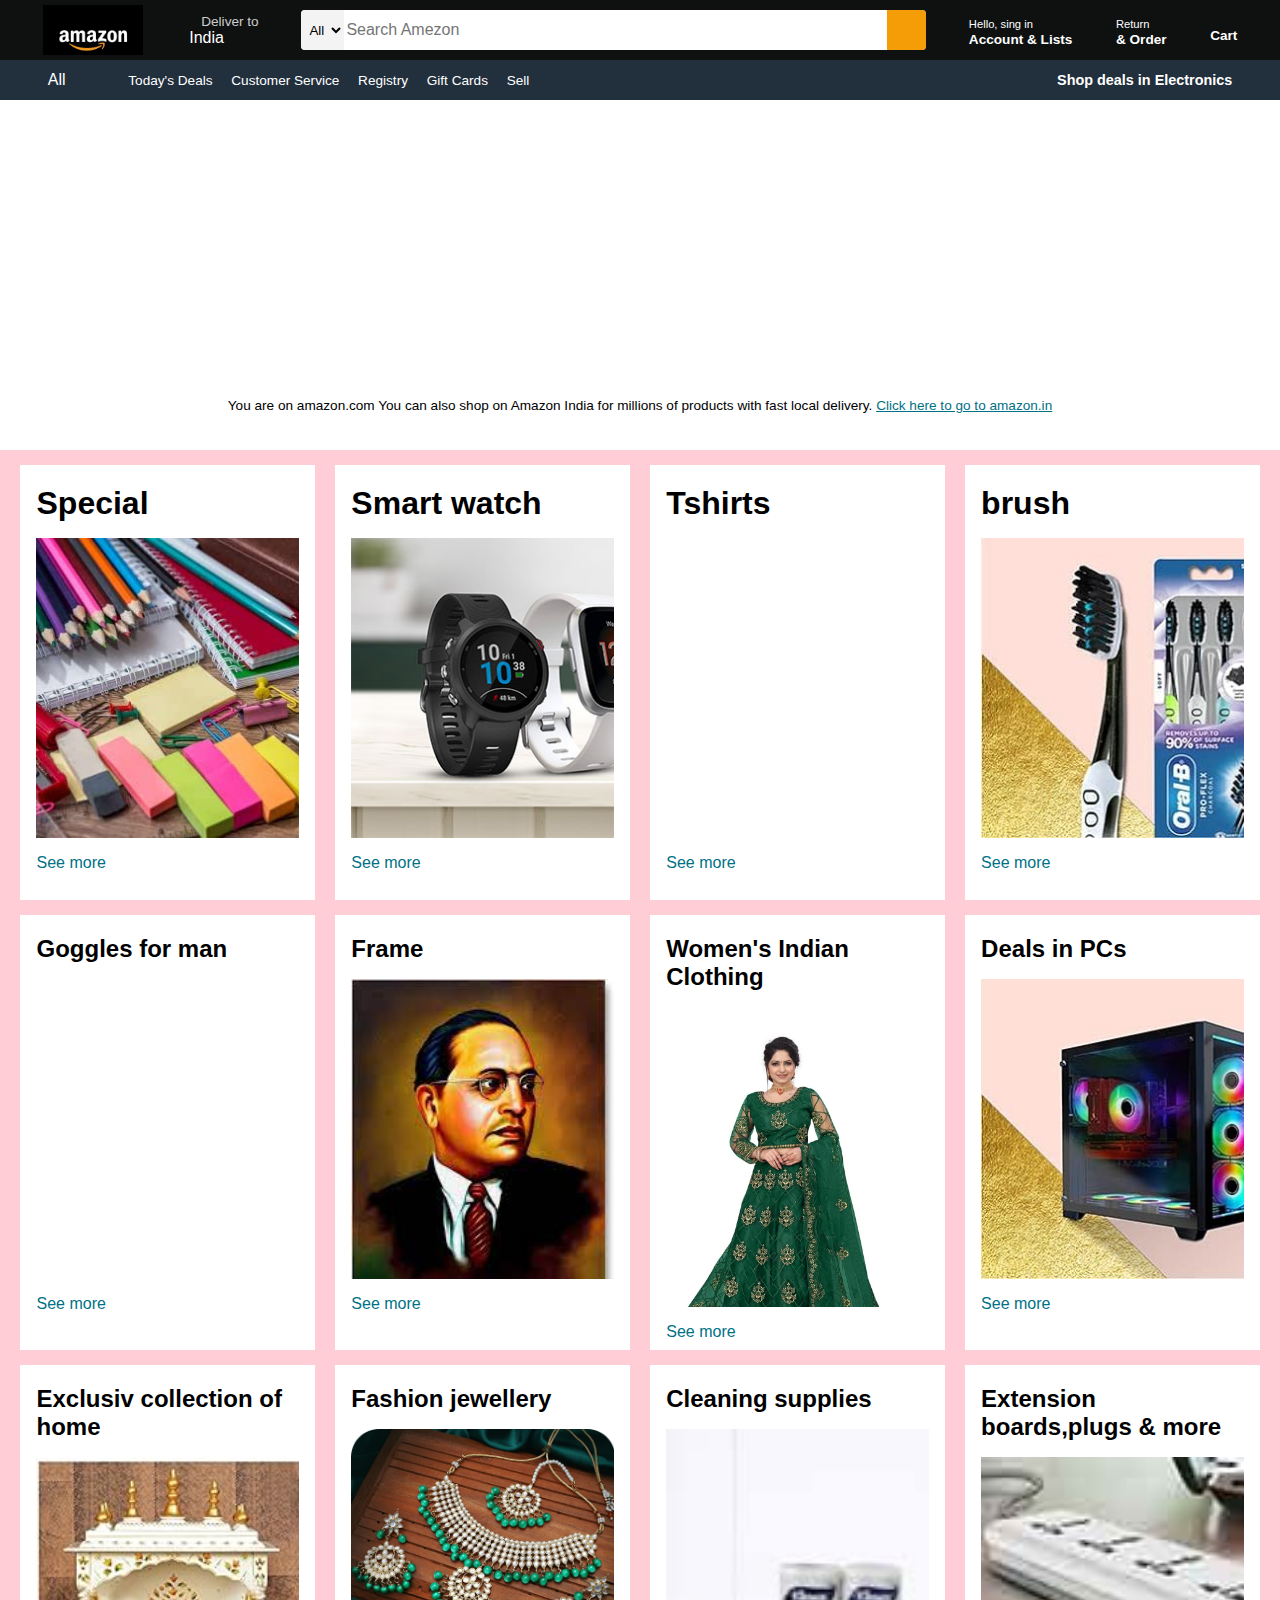
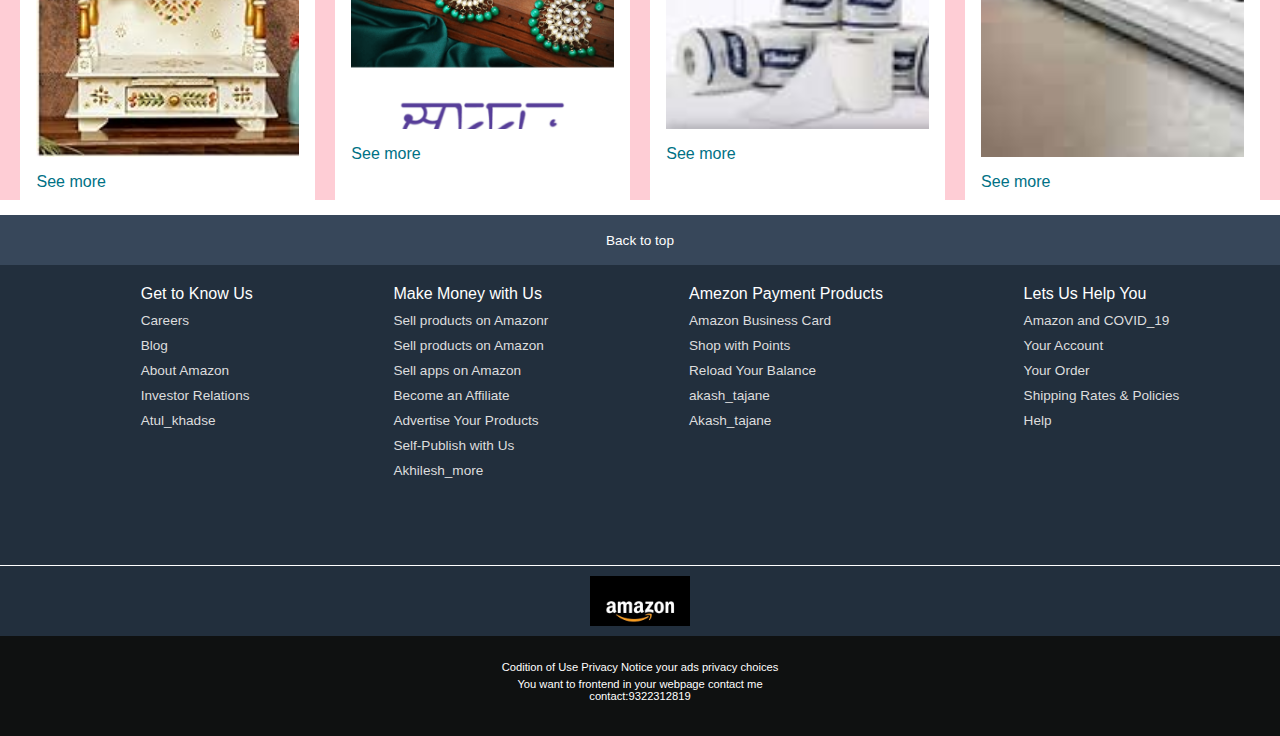
==== projects/project.html @ 0ced5af3 "Add Initial file" ====
<!DOCTYPE html>
<html lang="en">

<head>
    <meta charset="UTF-8">
    <meta http-equiv="X-UA-Compatible" content="IE-edge">
    <meta name="viewport" content="width=device-width, initial-scale=1.0">
    <title>amezon</title>
    <link rel="stylesheet" href="https://cdnjs.cloudflare.com/ajax/libs/font-awesome/6.5.1/css/all.min.css"
        integrity="sha512-DTOQO9RWCH3ppGqcWaEA1BIZOC6xxalwEsw9c2QQeAIftl+Vegovlnee1c9QX4TctnWMn13TZye+giMm8e2LwA=="
        crossorigin="anonymous" referrerpolicy="no-referrer" />
    <link rel="stylesheet" href="project.css">
</head>

<body>
    <header>
        <div class="navbar">
            <div class="nav_logo border">
                <div class="logo"></div>
            </div>



            <div class="nav_address border">
                <p class="add_first">Deliver to</p>
                <div class="add_icon">
                    <i class="fa-solid fa-location-dot"></i>
                    <p class="add_second">India</p>
                </div>
            </div>


            <div class="nav_search">
                <select class="search_select">
                    <option>All</option>
                </select>
                <input type="text" placeholder="Search Amezon " class="search_input">
                <div class="search_icon">
                    <i class="fa-solid fa-magnifying-glass"></i>
                </div>
            </div>



            <div class="nav_singin border">
                <p><span>Hello, sing in</span></p>
                <p class="nav_second">Account & Lists</p>
            </div>

            <div class="nav_return border">
                <p><span>Return</span></p>
                <p class="nav_second">& Order</p>
            </div>


            <div class="nav_cart border">
                <i class="fa-solid fa-cart-shopping"></i>
                Cart
            </div>




        </div>



        <div class="panel">
            <div class="panel_all">
                <i class="fa-solid fa-bars"></i>
                All
            </div>

<div class="panel_ops">
    <p>Today's Deals</p>
  <p>Customer Service</p>
    <p>Registry</p>
    <p>Gift Cards</p>
    <p>Sell</p>
</div>


<div class="panel_deals">
    Shop deals in Electronics
</div>

</div>


</header>


<div class="hero_section">

    <div class="hero_msg">
        <p>You are on amazon.com You can also shop on Amazon India for millions of products with fast local delivery. <a href="https://www.amazon.in/?ref=aisgw_intl_stripe_in">Click here to go to amazon.in</a></p>
    </div>
</div>


 <div class="shop_section">
    <div class=" box1 box">
      <div class="box_content">
        <h1>Special</h1>
        <div class="box_img" style="background-image: url('/media/box1.jpg');"></div>
       
        <p>See more</p>
      </div>
    </div>
    <div class=" box2 box">
        <div class="box_content">
            <h1>Smart watch</h1>
            <div class="box_img" style="background-image: url('/media/box2.jpg');"></div>
            <p>See more</p>
          </div>
    </div>
    <div class=" box3 box">
        <div class="box_content">
            <h1> Tshirts</h1>
            <div class="box_img" style="background-image: url('/media/box111.JPG');"></div>
            <p>See more</p>
          </div>
    </div>
    <div class=" box4 box">
        <div class="box_content">
            <h1>brush</h1>
            <div class="box_img" style="background-image: url('/media/box4.jpg');"></div>
            <p>See more</p>
          </div>
    </div>



    <div class=" box">
        <div class="box_content">
          <h2>Goggles for man </h2>
          <div class="box_img" style="background-image: url('/media/box5.JPG');"></div>
          <p>See more</p>
        </div>
      </div>
      <div class=" box">
          <div class="box_content">
              <h2>Frame </h2>
              <div class="box_img" style="background-image: url('/media/BRA.jpeg');"></div>
              <p>See more</p>
            </div>
      </div>
      <div class=" box">
          <div class="box_content">
              <h2> Women's Indian Clothing</h2>
              <div class="box_img" style="background-image: url('/media/bo11.jpg');"></div>
              <p>See more</p>
            </div>
      </div>
      <div class=" box">
          <div class="box_content">
              <h2>Deals in PCs</h2>
              <div class="box_img" style="background-image: url('/media/box8.jpg');"></div>
              <p>See more</p>
            </div>
      </div>





      <div class=" box">
        <div class="box_content">
          <h2>Exclusiv collection of home</h2>
          <div class="box_img" style="background-image: url('/media/box10.jpg');"></div>
          <p>See more</p>
        </div>
      </div>
      <div class=" box">
          <div class="box_content">
              <h2>Fashion jewellery </h2>
              <div class="box_img" style="background-image: url('/media/box12.png');"></div>
              <p>See more</p>
            </div>
      </div>
      <div class=" box">
          <div class="box_content">
              <h2>Cleaning supplies</h2>
              <div class="box_img" style="background-image: url('/media/box13.jpg');"></div>
              <p>See more</p>
            </div>
      </div>
      <div class=" box">
          <div class="box_content">
              <h2>Extension boards,plugs & more</h2>
              <div class="box_img" style="background-image: url('/media/box14.jpg');"></div>
              <p>See more</p>
            </div>
      </div>
       


    



</div>  


<footer>
    <div class="foot_panel1">Back  to top</div>


<div class="foot_panel2">
    <ul>
        <p>Get to Know Us</p>
        <a>Careers</a>
        <a>Blog</a>
        <a>About Amazon</a>
        <a>Investor Relations</a>
        <a>Atul_khadse</a>
    </ul>

    <ul>
        <p>Make Money with Us</p>
        <a>Sell products on Amazonr</a>
        <a>Sell products on Amazon</a>
        <a>Sell apps on Amazon</a>
        <a>Become an Affiliate</a>
        <a>Advertise Your Products</a>
        <a>Self-Publish with Us</a>
        <a>Akhilesh_more</a>
    </ul>

    <ul>
        <p>Amezon Payment Products</p>
        <a>Amazon Business Card</a>
        <a>Shop with Points</a>
        <a>Reload Your Balance</a>
        <a>akash_tajane</a>
        <a>Akash_tajane</a>
    </ul>

    <ul>
        <p>Lets Us Help You</p>
        <a>Amazon and COVID_19</a>
        <a>Your Account</a>
        <a>Your Order</a>
        <a>Shipping Rates & Policies</a>
        <a>Help</a>
    </ul>








</div>


<div class="foot_panel3">
    <div class="logo"></div>
</div>

<div class="foot_panel4">
    <div class="pages">
        <a>Codition of Use</a>
        <a>Privacy Notice</a>
        <a>your ads privacy choices</a>

    </div>

<div class="copyright">
    You want to frontend in your webpage contact me<br>
    contact:9322312819
</div>

</div>

</footer>

</body>

</html>
---- projects/project.css ----
*{
    margin:0;
    font-family:Arial;
    border:border-box;
}

.navbar{
    height:60px;
    background-color: #0f1111;
    color:white;
    display:flex;
    align-items:center;
    justify-content:space-evenly;
}

.nav_logo{
    height:50px;
    width:100px;
    
}

.logo{
    background-image:url(amazon_logo.png);
    background-size:cover;
    height:50px;
    width:100px;
  
}

.border{
    border:1px solid transparent;

}

.border:hover{
    border:1px solid white;
}

/* box2 */
.add_first{
    color:#cccccc;
    font-size:0.85rem;
    margin-left: 15px;
}
.add_second{
  font-size:1rem;
  margin-left:3px;
}

.add_icon{
    display:flex;
    align-items:center;
}


/* box3 */

.nav_search{
    display: flex;
    justify-content:space-evenly;
    background-color: pink;
    width:625px;
    height: 40px;
    border-radius: 4px;

}

.search_select{
    background-color: #f3f3f3;
    width: 50px;
    text-align:center;
    border-top-left-radius:4px;
    border-bottom-left-radius:4px;
    border:none;
}

.search_input{
    width:100%;
    font-size:1rem;
    border:none;
}

.search_icon{
    width:45px;
    display:flex;
    justify-content:center;
    align-items:center;
    font-size:1.2rem;
    background-color: rgb(245, 157, 6);
    border-top-right-radius:4px;
    border-bottom-right-radius:4px;
    color:#0f1111
    
}

.nav_search:hover{
    border:2px solid orange;
}


/* box4 */
span{
    font-size:0.7rem;

}

.nav_second{
    font-size:0.85rem;
    font-weight:700;
}



/* boxt5 */
.nav_cart i{
    font-size:30px;

}
.nav_cart{
    font-size:0.85rem;
    font-weight:700
}



/* panel */

.panel{
    height:40px;
    background-color: #222f3d;
    display:flex;
    color:white;
    align-items:center;
    justify-content:space-evenly;
}

.panel_ops p{
    display:inline;
    margin-left:15px;
}

.panel_ops{
    width:70%;
    font-size:0.85rem;
    
}


.panel_deals{
    font-size:0.9rem;
    font-weight: 700;
}



/* hero section */
.hero_section{
    background-image:url("hero.jpg");
    background-size:cover;
    height: 350px;
    display:flex;
    justify-content:center;
    align-items:flex-end;
}

.hero_msg{
    background-color: white;
    color:black;
    height:40px;
    display: flex;
    align-items:center;
    justify-content:center;
    font-size:0.85rem;
    width: 80%;
    margin-bottom:25px;
}

.hero_msg a{
    color:#007185;
}



/* box section */
.shop_section{
    display:flex;
    flex-wrap:wrap;
    justify-content:space-evenly;
    background-color:rgb(254, 205, 213);
}

.box{
    /* border:2px solid black; */
    height: 400px;
    width: 23%;
    background-color: white;
    padding:20px 0px 15px;
    margin-top:15px;
    
}




.box_img{
    height: 300px;
    background-size:cover ;
    margin-top:1rem;
    margin-bottom: 1rem;

}

.box_content{
    margin-left: 1rem;
    margin-right:1rem;
    
}

.box_content p{
    color:#007185;
}



/* footer */

footer{
    margin-top:15px;
}
.foot_panel1{
    background-color:#37475a ;
    color:white;
    height: 50px;
    display:flex;
    justify-content:center;
    align-items:center;
    font-size:0.85rem;
}
.foot_panel2{
    background-color: #222f3d;
    color:white;
    height:300px;
    display:flex;
    justify-content:space-evenly;
}


ul{
    margin-top:20px;
}

ul a{
    display:flex;
    font-size:0.85rem;
    margin-top:10px;
    color:#dddddd;
}


.foot_panel3{
    background-color: #222f3d;
    color:white;
    border-top:0.5px solid white;
    height: 70px;
    display:flex;
    justify-content:center;
    align-items:center;
    

}

.logo{
    background-image: url("amazon_logo.png");
    background-size: cover;
    height: 50px;
    width:100px;
    
}


.foot_panel4{
    background-color: #0f1111;
    color:white;
    height: 100px;

}

.pages{
    font-size:0.7rem;
    text-align:center;
    padding-top:25px
}

.copyright{
    font-size:0.7rem;
    text-align:center;
    padding-top:5px;
}
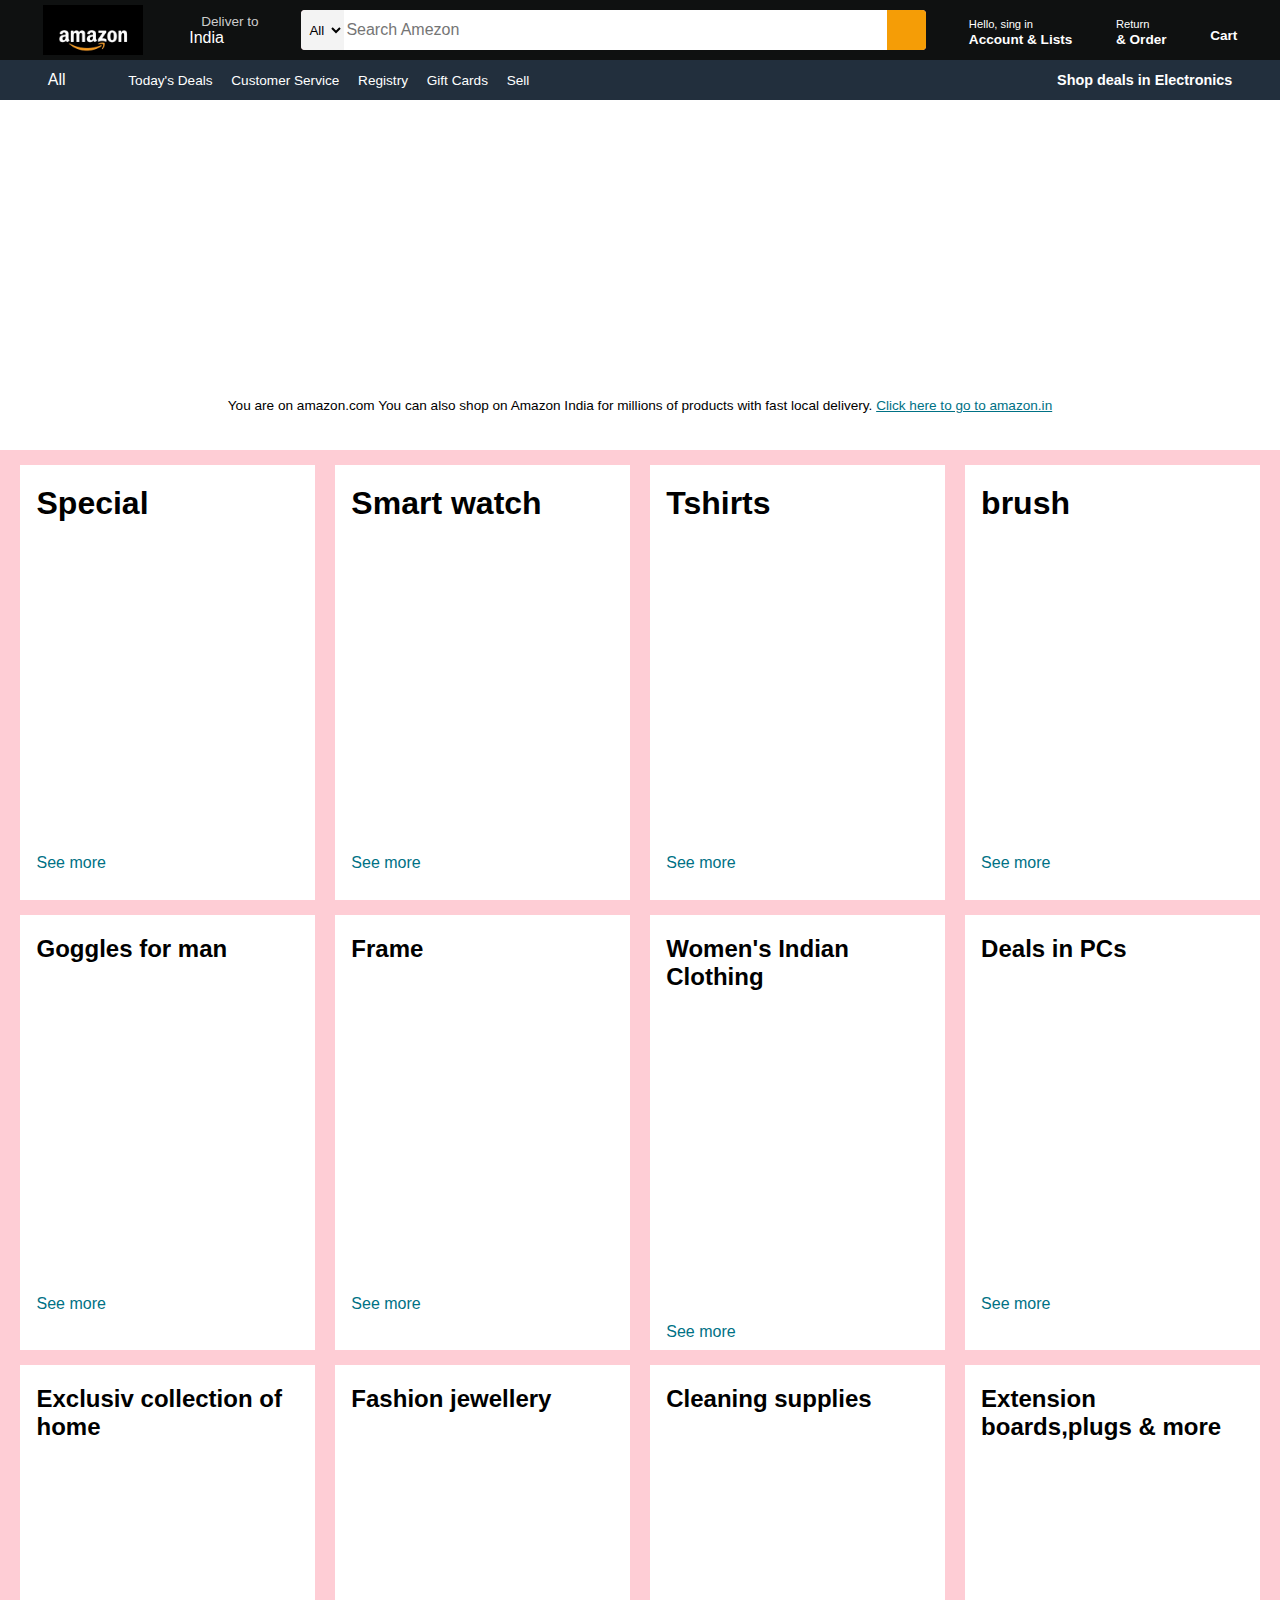
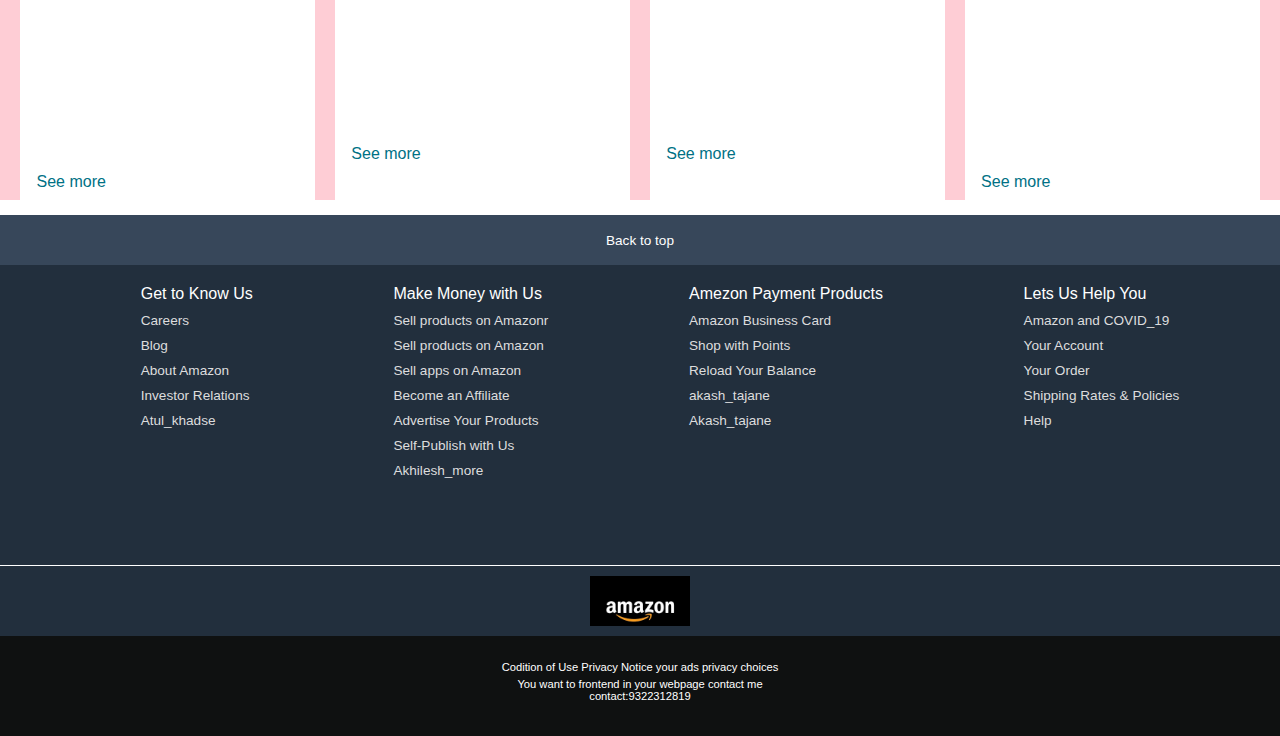
==== commit a0ffbfd8: "images path change" ====
--- a/projects/project.html
+++ b/projects/project.html
@@ -102,7 +102,7 @@
     <div class=" box1 box">
       <div class="box_content">
         <h1>Special</h1>
-        <div class="box_img" style="background-image: url('/media/box1.jpg');"></div>
+        <div class="box_img" style="background-image: url('media/box1.jpg');"></div>
        
         <p>See more</p>
       </div>
@@ -110,21 +110,21 @@
     <div class=" box2 box">
         <div class="box_content">
             <h1>Smart watch</h1>
-            <div class="box_img" style="background-image: url('/media/box2.jpg');"></div>
+            <div class="box_img" style="background-image: url('media/box2.jpg');"></div>
             <p>See more</p>
           </div>
     </div>
     <div class=" box3 box">
         <div class="box_content">
             <h1> Tshirts</h1>
-            <div class="box_img" style="background-image: url('/media/box111.JPG');"></div>
+            <div class="box_img" style="background-image: url('media/box111.JPG');"></div>
             <p>See more</p>
           </div>
     </div>
     <div class=" box4 box">
         <div class="box_content">
             <h1>brush</h1>
-            <div class="box_img" style="background-image: url('/media/box4.jpg');"></div>
+            <div class="box_img" style="background-image: url('media/box4.jpg');"></div>
             <p>See more</p>
           </div>
     </div>
@@ -134,28 +134,28 @@
     <div class=" box">
         <div class="box_content">
           <h2>Goggles for man </h2>
-          <div class="box_img" style="background-image: url('/media/box5.JPG');"></div>
+          <div class="box_img" style="background-image: url('media/box5.JPG');"></div>
           <p>See more</p>
         </div>
       </div>
       <div class=" box">
           <div class="box_content">
               <h2>Frame </h2>
-              <div class="box_img" style="background-image: url('/media/BRA.jpeg');"></div>
+              <div class="box_img" style="background-image: url('media/BRA.jpeg');"></div>
               <p>See more</p>
             </div>
       </div>
       <div class=" box">
           <div class="box_content">
               <h2> Women's Indian Clothing</h2>
-              <div class="box_img" style="background-image: url('/media/bo11.jpg');"></div>
+              <div class="box_img" style="background-image: url('media/bo11.jpg');"></div>
               <p>See more</p>
             </div>
       </div>
       <div class=" box">
           <div class="box_content">
               <h2>Deals in PCs</h2>
-              <div class="box_img" style="background-image: url('/media/box8.jpg');"></div>
+              <div class="box_img" style="background-image: url('media/box8.jpg');"></div>
               <p>See more</p>
             </div>
       </div>
@@ -167,28 +167,28 @@
       <div class=" box">
         <div class="box_content">
           <h2>Exclusiv collection of home</h2>
-          <div class="box_img" style="background-image: url('/media/box10.jpg');"></div>
+          <div class="box_img" style="background-image: url('media/box10.jpg');"></div>
           <p>See more</p>
         </div>
       </div>
       <div class=" box">
           <div class="box_content">
               <h2>Fashion jewellery </h2>
-              <div class="box_img" style="background-image: url('/media/box12.png');"></div>
+              <div class="box_img" style="background-image: url('media/box12.png');"></div>
               <p>See more</p>
             </div>
       </div>
       <div class=" box">
           <div class="box_content">
               <h2>Cleaning supplies</h2>
-              <div class="box_img" style="background-image: url('/media/box13.jpg');"></div>
+              <div class="box_img" style="background-image: url('media/box13.jpg');"></div>
               <p>See more</p>
             </div>
       </div>
       <div class=" box">
           <div class="box_content">
               <h2>Extension boards,plugs & more</h2>
-              <div class="box_img" style="background-image: url('/media/box14.jpg');"></div>
+              <div class="box_img" style="background-image: url('media/box14.jpg');"></div>
               <p>See more</p>
             </div>
       </div>
--- a/projects/project.css
+++ b/projects/project.css
@@ -155,7 +155,7 @@
 
 /* hero section */
 .hero_section{
-    background-image:url("hero.jpg");
+    background-image:url("media/hero.jpg");
     background-size:cover;
     height: 350px;
     display:flex;
